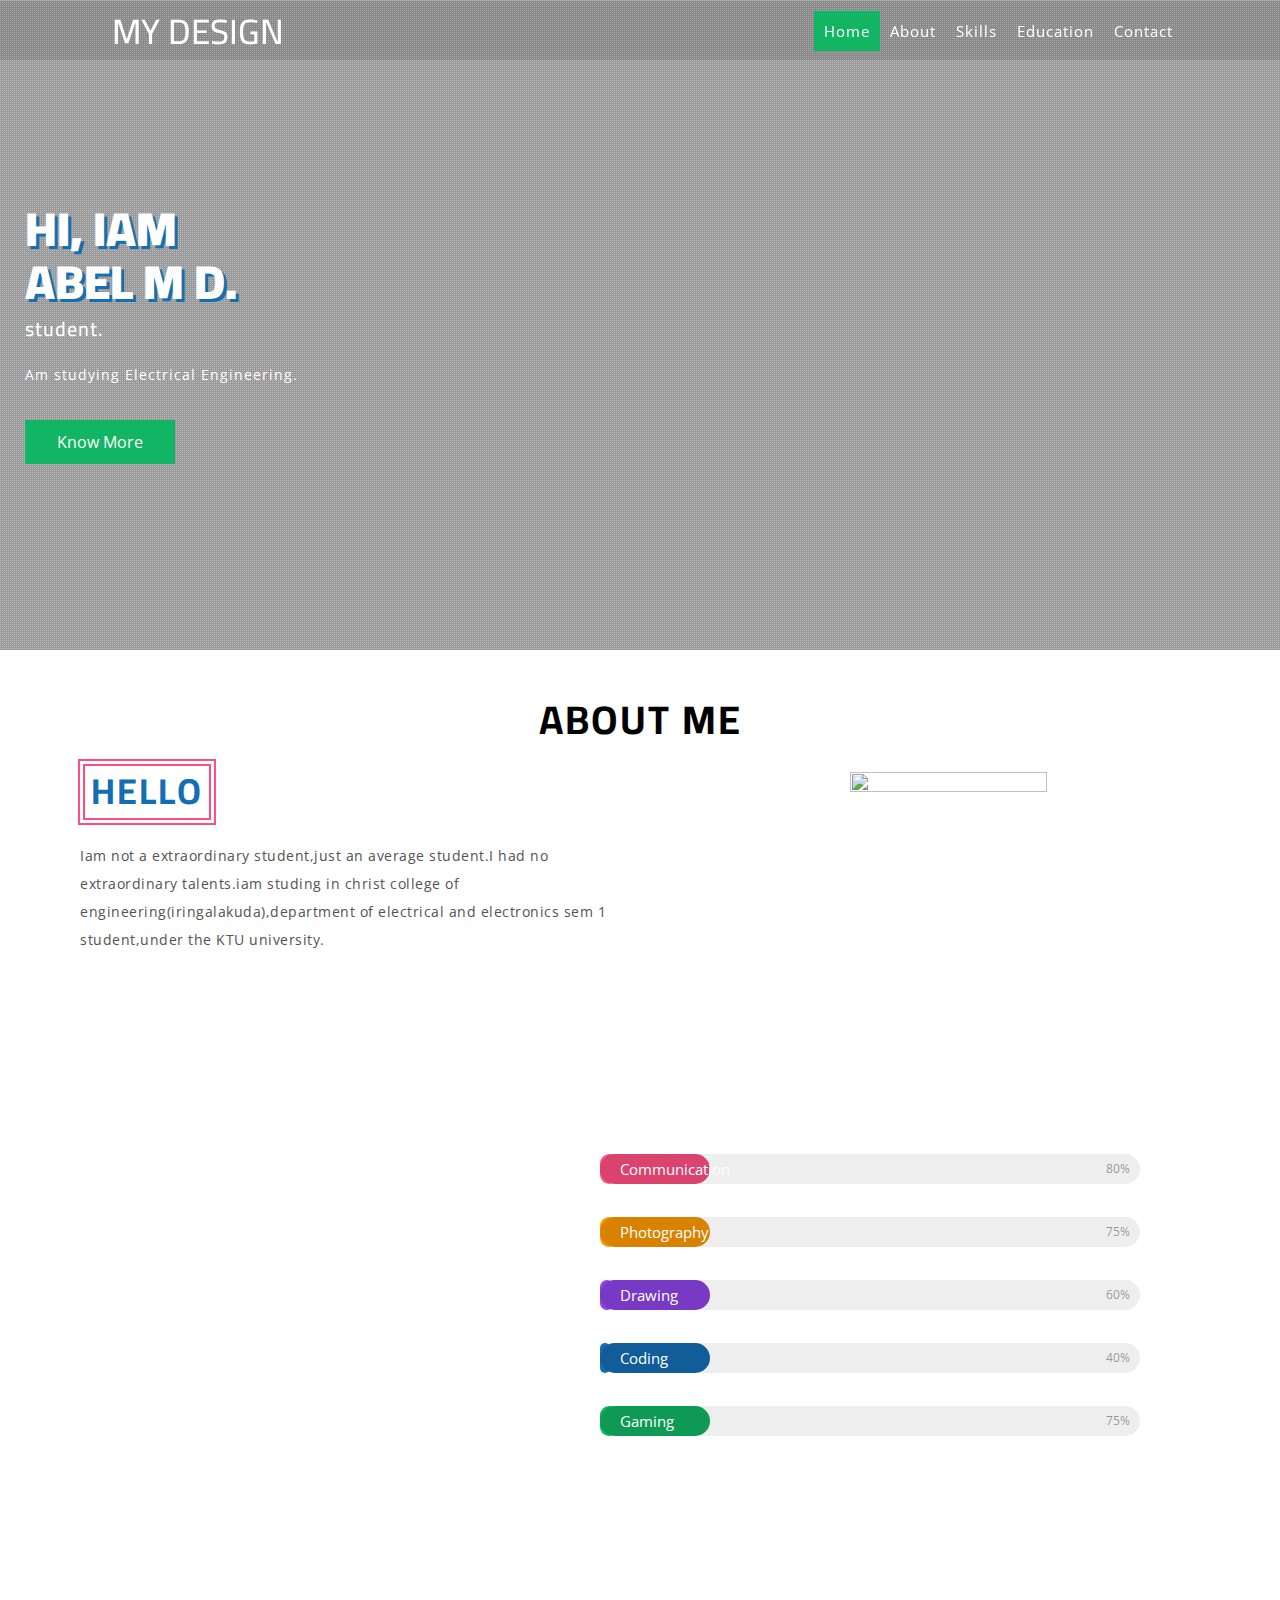
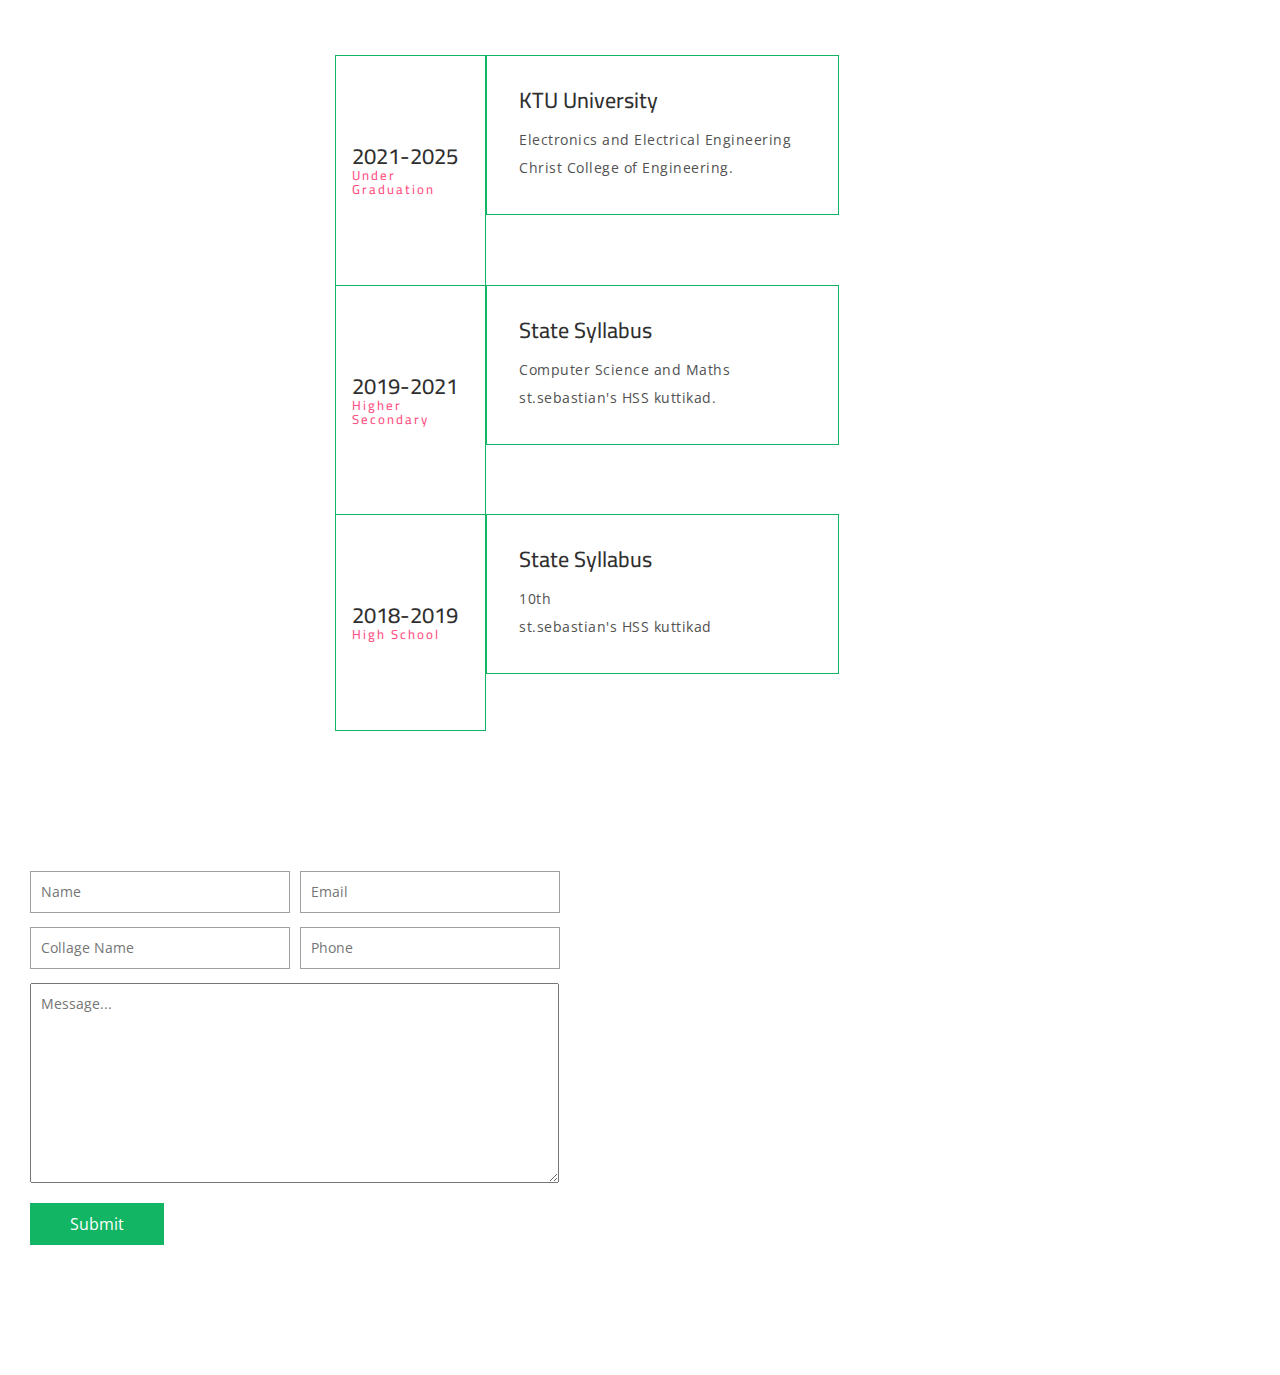
==== index.html @ 516ad2e4 "Add files via upload" ====
<!DOCTYPE html>
<html lang="en">
<head>
<title>my personal website</title>
<!-- custom-theme -->
<meta name="viewport" content="width=device-width, initial-scale=1">
<meta http-equiv="Content-Type" content="text/html; charset=utf-8" />
<meta name="keywords" content="My Design Responsive web template, Bootstrap Web Templates, Flat Web Templates, Android Compatible web template, 
Smartphone Compatible web template, free webdesigns for Nokia, Samsung, LG, SonyEricsson, Motorola web design" />
<script type="application/x-javascript"> addEventListener("load", function() { setTimeout(hideURLbar, 0); }, false);
		function hideURLbar(){ window.scrollTo(0,1); } </script>

<!-- Portfolio-CSS -->	<link rel="stylesheet" href="css/swipebox.css" type="text/css" media="all">
		
<link href="css/aos.css" rel="stylesheet" type="text/css" media="all" /><!-- //animation effects-css-->

<link rel="stylesheet" href="css/index.css"><!-- skills bars CSS-->

<!-- custom-theme -->
<link href="css/bootstrap.css" rel="stylesheet" type="text/css" media="all" />
<link href="css/style.css" rel="stylesheet" type="text/css" media="all" />
<!-- //custom-theme -->
	  
<!-- font-awesome-icons -->
<link href="css/font-awesome.css" rel="stylesheet"> 
<!-- //font-awesome-icons -->

<!-- googlefonts -->
<link href="//fonts.googleapis.com/css?family=Open+Sans:300,300i,400,400i,600,600i,700,700i,800,800i&amp;subset=cyrillic,cyrillic-ext,greek,greek-ext,latin-ext,vietnamese" rel="stylesheet">
<link href="//fonts.googleapis.com/css?family=Cairo:200,300,400,600,700,900&amp;subset=arabic,latin-ext" rel="stylesheet">
<!-- //googlefonts -->

</head>
<body id="page-top" data-spy="scroll" data-target=".navbar-fixed-top">
<!-- banner -->
<div class="banner" id="home">
	<div class="agileinfo-dot">
		<div class="container">
		<!-- header -->
		<div class="header-w3layouts"> 
			<!-- Navigation -->
			<nav class="navbar navbar-default navbar-fixed-top"> 
					<div class="navbar-header page-scroll">
						<button type="button" class="navbar-toggle" data-toggle="collapse" data-target=".navbar-ex1-collapse">
							<span class="sr-only">My_Design</span>
							<span class="icon-bar"></span>
							<span class="icon-bar"></span>
							<span class="icon-bar"></span>
						</button>
						<h1><a class="navbar-brand" href="index.html">My Design</a></h1>
					</div> 
					<!-- Collect the nav links, forms, and other content for toggling -->
					<div class="collapse navbar-collapse navbar-ex1-collapse">
						<ul class="nav navbar-nav navbar-right cl-effect-15">
							<!-- Hidden li included to remove active class from about link when scrolled up past about section -->
							<li class="hidden"><a class="page-scroll" href="#page-top"></a>	</li>
							<li><a class="page-scroll scroll" href="#home">Home</a></li>
							<li><a class="page-scroll scroll" href="#about">About</a></li>
							<li><a class="page-scroll scroll" href="#skills">Skills</a></li>
							<li><a class="page-scroll scroll" href="#education">Education</a></li>
							<li><a class="page-scroll scroll" href="#contact">Contact</a></li>
						</ul>
					</div>
					<!-- /.navbar-collapse -->
				<!-- /.container -->
			</nav>  
		</div>	
		<!-- //header -->

			<div class="w3_banner_info">
				<div class="w3_banner_info_grid">
					<h2 data-aos="fade-right">Hi, iam </h2>
					<h2 data-aos="fade-right">ABEL M D.</h2>
					<h5>student.</h5>
					<p>Am studying Electrical Engineering.</p>
					<ul data-aos="slide-up">
						<li><a href="#" class="w3ls_more" data-toggle="modal" data-target="#myModal">Know More</a></li>
					</ul>
				</div>
			</div>
		</div>
	</div>
</div>
<!-- banner -->

<!-- bootstrap-modal-pop-up -->
	<!-- modal -->
	<div class="modal about-modal fade" id="myModal" tabindex="-1" role="dialog">
		<div class="modal-dialog" role="document">
			<div class="modal-content">
				<div class="modal-header"> 
					<button type="button" class="close" data-dismiss="modal" aria-label="Close"><span aria-hidden="true">&times;</span></button>						
						<h4 class="modal-title">About Me</h4>
				</div> 
				<div class="modal-body">
					<div class="modalpad"> 
						<div class="modalpop ">
							<img src="images/about.jpg" class="img-responsive" alt=""/>
						</div>
						<div class="about-modal wthree">
							<h3>Hi, I'm <span>Abel M D</span></h3>
							<h4>Engineering Student</h4>
							<ul class="address">
								<li>
									<ul class="agileits-address-text ">
										<li><b>D.O.B</b></li>
										<li>23-03-2003</li>
									</ul>
								</li>
								<li>
									<ul class="agileits-address-text">
										<li><b>PHONE </b></li>
										<li>9746689203</li>
									</ul>
								</li>
								<li>
									<ul class="agileits-address-text">
										<li><b>ADDRESS </b></li>
										<li>Meppully (H), Pariyaram (p.o),Chalakudy, pin-680721</li>
									</ul>
								</li>
								<li>
									<ul class="agileits-address-text">
										<li><b>E-MAIL </b></li>
										<li><a href="mailto:example@mail.com"> abelmd6273@gmail.com</a></li>
									</ul>
								</li>
								<li>
									<ul class="agileits-address-text">
										<li><b>COLLEGE</b></li>
										<li>Christ College of Engineering</li>
									</ul>
								</li>
							</ul> 
						</div> 
						<div class="clearfix"> </div>
				</div>
			</div>
		</div>
	</div>
	</div>
	<!-- //modal -->	
<!-- //bootstrap-modal-pop-up --> 

<!-- about -->
<div class="about" id="about">
	<h3 data-aos="zoom-in">About me</h3>
	<div class="col-md-6 about-left">
		<h3 data-aos="slide-up">Hello</h3>
		<p>Iam not a extraordinary student,just an average student.I had no extraordinary talents.iam studing in christ college of engineering(iringalakuda),department of electrical and electronics sem 1 student,under the KTU university.</p>
	</div>
	<div data-aos="flip-right" class="col-md-6 about-right">
		<img src="images/about.jpg" alt="" />
	</div>
	<div class="clearfix"></div>
</div>
<!-- //about -->

<!-- skills -->
<div class="skills" id="skills">
	<div class="container">
				<h3 data-aos="zoom-in">Skills And Hobbies</h3>
		<div class="skill-grids">
			<div class="col-md-6 skill-grids-left">
				<div data-aos="flip-left" class="col-md-6 w3labout-img"> 
				<div class="boxw3-agile"> 
					<img src="images/s1.jpg" alt="" class="img-responsive" />
					<div class="agile-caption">
						<h4>COMMUNICATION</h4>
					</div> 
				</div>
				</div>
				<div data-aos="flip-right" class="col-md-6 w3labout-img"> 
				<div class="boxw3-agile"> 
					<img src="images/s2.jpg" alt="" class="img-responsive" />
					<div class="agile-caption">
						<h4>CODING</h4>
					</div> 
				</div>
				</div>
				<div class="clearfix"></div>
				<div  data-aos="flip-left" class="col-md-6 w3labout-img"> 
				<div class="boxw3-agile"> 
					<img src="images/s3.jpg" alt="" class="img-responsive" />
					<div class="agile-caption">
						<h4>PHOTOGRAPHY</h4>
					</div> 
				</div>
				</div>
				<div data-aos="flip-right" class="col-md-6 w3labout-img"> 
				<div class="boxw3-agile"> 
					<img src="images/s4.jpg" alt="" class="img-responsive" />
					<div class="agile-caption">
						<h4>GAMING</h4>
					</div> 
				</div>
				</div>
				<div class="clearfix"></div>
			</div>
			<div class="col-md-6 skill-grids-right">
					
			<!-- Skills -->
			<div class="skillbar clearfix " data-percent="80%">
				<div class="skillbar-title" style="background: #ff4f81;"><span>Communication</span></div>
				<div class="skillbar-bar" style="background: #ff4f81;"></div>
				<div class="skill-bar-percent">80%</div>
			</div> <!-- End Skill Bar -->

			<div class="skillbar clearfix " data-percent="75%">
				<div class="skillbar-title" style="background: #ff9900;"><span>Photography</span></div>
				<div class="skillbar-bar" style="background: #ff9900;"></div>
				<div class="skill-bar-percent">75%</div>
			</div> <!-- End Skill Bar -->

			<div class="skillbar clearfix " data-percent="60%">
				<div class="skillbar-title" style="background: #8e43e7;"><span>Drawing</span></div>
				<div class="skillbar-bar" style="background: #8e43e7;"></div>
				<div class="skill-bar-percent">60%</div>
			</div> <!-- End Skill Bar -->

			<div class="skillbar clearfix " data-percent="40%">
				<div class="skillbar-title" style="background: #146eb4;"><span>Coding</span></div>
				<div class="skillbar-bar" style="background: #146eb4;"></div>
				<div class="skill-bar-percent">40%</div>
			</div> <!-- End Skill Bar -->

			<div class="skillbar clearfix " data-percent="75%">
				<div class="skillbar-title" style="background: #11b563;"><span>Gaming</span></div>
				<div class="skillbar-bar" style="background: #11b563;"></div>
				<div class="skill-bar-percent">75%</div>
			</div> <!-- End Skill Bar -->
			<!-- //Skills -->
			</div>
			<div class="clearfix"></div>
		</div>
	</div>
	<div class="clearfix"></div>
</div>
<!-- //skills -->

<!-- /education -->
<div class="edu">
 <div class="education" id="education">
	    <div class="col-md-5 education-w3l">
		     <h3 data-aos="zoom-in" class="w3l_head three">My Education</h3>
			  <div class="education-agile-grids">
				  <div class="education-agile-w3l">
				     <div class="education-agile-w3l-year">
					       <h4>2021-2025</h4>
						   <h6>Under Graduation</h6>
				     </div>
					 <div class="education-agile-w3l-info">
					       <h4>KTU University</h4>
						   <p>Electronics and Electrical Engineering<br>Christ College of Engineering.</p>
						  
				     </div>
				      <div class="clearfix"></div>
				  </div>
				  <div class="education-agile-w3l two">
				     <div class="education-agile-w3l-year">
					       <h4>2019-2021</h4>
						   <h6>Higher Secondary</h6>
				     </div>
					 <div class="education-agile-w3l-info">
					       <h4>State Syllabus</h4>
						   <p>Computer Science and Maths<br>st.sebastian's HSS kuttikad.</p>
						  
				     </div>
				      <div class="clearfix"></div>
				  </div>
				  <div class="education-agile-w3l">
				     <div class="education-agile-w3l-year last">
					       <h4>2018-2019</h4>
						   <h6>High School</h6>
				     </div>
					 <div class="education-agile-w3l-info last">
					       <h4>State Syllabus</h4>
						   <p>10th <br> st.sebastian's HSS kuttikad</p>
						  
				     </div>
				      <div class="clearfix"></div>
				  </div>
				 
			  </div>
		</div>
		<div class="clearfix"></div>
	</div>
</div>
 <!-- //education -->
 
<!-- contact -->
<div class="contact" id="contact">
	<div class="container">
		<div class="col-md-6 contact-left">
			<h3 data-aos="zoom-in" >contact me</h3>
			<form action="#" method="post">
					<div class="col-md-6 agileits_agile_about_mail_left">
						<input type="text" name="Name" placeholder="Name" required="">
						<input type="text" name="Subject" placeholder="Collage Name" required="">
					</div>
					<div class="col-md-6 agileits_agile_about_mail_left">
						<input type="email" name="Email" placeholder="Email" required="">
						<input type="text" name="Phone" placeholder="Phone" required="">
					</div>
				<div class="clearfix"> </div>
				<textarea name="Message" placeholder="Message..." required=""></textarea>
				<input type="submit" value="Submit">
			</form>
		</div>
		<div class="col-md-6 contact-right">
			<div data-aos="flip-down" class="col-md-6 contactright1">
			<span class="glyphicon glyphicon-map-marker" aria-hidden="true"></span>
			<h4>Thrissur</h4>
			<p>Pariyaram (p.o),Poovathingal, Chalakudy.</p>
			</div>
			<div data-aos="flip-down" class="col-md-6 contactright1">
			<span class="glyphicon glyphicon-phone" aria-hidden="true"></span>
			<h4>Phone</h4>
			<p>9746689203</p>
			<p>9446623203</p>
			</div>
			<div class="clearfix"></div>
			<div data-aos="flip-up"class="col-md-6 contactright1">
			<span class="glyphicon glyphicon-envelope" aria-hidden="true"></span>
			<h4>Support</h4>
			<p><a href="mailto:info@example.com">info@support.com</a></p>
			</div>
			<div data-aos="flip-up" class="col-md-6 contactright1">
			<span class="glyphicon glyphicon-envelope" aria-hidden="true"></span>
			<h4>Mail</h4>
			<p><a href="mailto:info@example.com">abelmd6273@gmail.com</a></p>
			<p><a href="mailto:info@example.com">info@example1.com</a></p>
			</div>
			<div class="clearfix"></div>
			<ul class="top-links">
				<li data-aos="flip-right"><a href="#"><i class="fa fa-facebook"></i></a></li>
				<li data-aos="flip-right"><a href="#"><i class="fa fa-twitter"></i></a></li>
				<li data-aos="flip-right"><a href="#"><i class="fa fa-google-plus"></i></a></li>
				<li data-aos="flip-right"><a href="#"><i class="fa fa-linkedin"></i></a></li>
			</ul>
		</div>
	</div>
	<div class="clearfix"></div>
</div>
<!-- //contact -->


<!-- js -->
<script type="text/javascript" src="js/jquery-2.1.4.min.js"></script>
<!-- for bootstrap working -->
	<script src="js/bootstrap.js"></script>
<!-- //for bootstrap working -->
<!-- //js -->

<!-- Gallery-Tab-JavaScript -->
			<script src="js/cbpFWTabs.js"></script>
			<script>
				(function() {
					[].slice.call( document.querySelectorAll( '.tabs' ) ).forEach( function( el ) {
						new CBPFWTabs( el );
					});
				})();
			</script>
<!-- //Gallery-Tab-JavaScript -->
	<!-- Swipe-Box-JavaScript -->
			<script src="js/jquery.swipebox.min.js"></script> 
				<script type="text/javascript">
					jQuery(function($) {
						$(".swipebox").swipebox();
					});
			</script>
		<!-- //Swipe-Box-JavaScript -->

<!-- Scrolling Nav JavaScript --> 
    <script src="js/scrolling-nav.js"></script>  
<!-- //fixed-scroll-nav-js --> 

<script src="js/index.js"></script><!-- skills bars JS FILE-->
	
<!-- animation effects-js files-->
	<script src="js/aos.js"></script><!-- //animation effects-js-->
	<script src="js/aos1.js"></script><!-- //animation effects-js-->
<!-- animation effects-js files-->

<!-- //here starts scrolling icon -->
<script src="js/SmoothScroll.min.js"></script>
	<script type="text/javascript" src="js/move-top.js"></script>
	<script type="text/javascript" src="js/easing.js"></script>
	<!-- here stars scrolling script -->
	<script type="text/javascript">
		/*$(document).ready(function() {
			/*
				var defaults = {
				containerID: 'toTop', // fading element id
				containerHoverID: 'toTopHover', // fading element hover id
				scrollSpeed: 1200,
				easingType: 'linear' 
				};
			*/
								
			$().UItoTop({ easingType: 'easeOutQuart' });
								
			});*/
	</script>
	<!-- //here ends scrolling script -->
<!-- //here ends scrolling icon -->

<!-- scrolling script -->
<script type="text/javascript">
	jQuery(document).ready(function($) {
		$(".scroll").click(function(event){		
			event.preventDefault();
			$('html,body').animate({scrollTop:$(this.hash).offset().top},1000);
		});
	});
</script> 
</div>
</body>
</html>
---- css/swipebox.css ----
.swipebox-overflow-hidden {
  overflow: hidden!important;
}

#swipebox-overlay img {
  border: none!important;
}

#swipebox-overlay {
  width: 100%!important;
  height: 100%;
  position: fixed;
  top: 0;
  left: 0;
  opacity: 0;
  z-index: 9999;
  overflow: hidden;
  display: none;
  -webkit-user-select: none;
  -moz-user-select: none;
  user-select: none;
}

#swipebox-slider {
  height: 100%;
  left: 0;
  top: 0;
  width: 100%;
  white-space: nowrap;
  position: absolute;
}

#swipebox-slider .slide {
  background: url(../images/loader.gif) no-repeat center center;
  height: 100%;
  line-height: 1px;
  text-align: center;
  width: 100%;
  display: inline-block;
}

#swipebox-slider .slide:before {
  content: "";
  display: inline-block;
  height: 50%;
  width: 1px;
  margin-right: -1px;
}

#swipebox-slider .slide img {
  display: inline-block;
  max-height: 100%;
  max-width: 100%;
  width: auto;
  height: auto;
  vertical-align: middle;
}

#swipebox-action, #swipebox-caption {
  position: absolute;
  left: 0;
  z-index: 999;
  height: 50px;
  width: 100%;
}

#swipebox-action {
  bottom: -50px;
}
#swipebox-action.visible-bars {
  bottom: 0;
}

#swipebox-action.force-visible-bars {
  bottom: 0!important;
}

#swipebox-caption {
  top: -50px;
  text-align: center;
}
#swipebox-caption.visible-bars {
  top: 0;
}

#swipebox-caption.force-visible-bars {
  top: 0!important;
}

#swipebox-action #swipebox-prev, #swipebox-action #swipebox-next,
#swipebox-action #swipebox-close {
  display: block;
  background-image: url(../images/icons.png);
  background-repeat: no-repeat;
  border: none!important;
  text-decoration: none!important;
  cursor: pointer;
  position: absolute;
  width: 50px;
  height: 50px;
  top: 0;
}

#swipebox-action #swipebox-close {
  background-position: 15px 12px;
  left: 40px;
}
#swipebox-action #swipebox-prev {
  background-position: -32px 13px;
  right: 100px;
  display: block;
}
#swipebox-action #swipebox-next {
  background-position: -78px 13px;
  right: 40px;
  display: block;
}

#swipebox-action #swipebox-prev.disabled,
#swipebox-action #swipebox-next.disabled {
  filter: progid:DXImageTransform.Microsoft.Alpha(Opacity=30);
  opacity: 0.3;
}

#swipebox-slider.rightSpring {
  -moz-animation: rightSpring 0.3s;
  -webkit-animation: rightSpring 0.3s;
}

#swipebox-slider.leftSpring {
  -moz-animation: leftSpring 0.3s;
  -webkit-animation: leftSpring 0.3s;
}

@-moz-keyframes rightSpring {
  0% {
    margin-left: 0px;
  }

  50% {
    margin-left: -30px;
  }

  100% {
    margin-left: 0px;
  }
}

@-moz-keyframes leftSpring {
  0% {
    margin-left: 0px;
  }

  50% {
    margin-left: 30px;
  }

  100% {
    margin-left: 0px;
  }
}

@-webkit-keyframes rightSpring {
  0% {
    margin-left: 0px;
  }

  50% {
    margin-left: -30px;
  }

  100% {
    margin-left: 0px;
  }
}

@-webkit-keyframes leftSpring {
  0% {
    margin-left: 0px;
  }

  50% {
    margin-left: 30px;
  }

  100% {
    margin-left: 0px;
  }
}

/* Skin 
--------------------------*/
#swipebox-overlay {
  background: #0d0d0d;
}

#swipebox-action, #swipebox-caption {
  text-shadow: 1px 1px 1px black;
  background-color: #0d0d0d;
  background-image: -webkit-gradient(linear, 50% 0%, 50% 100%, color-stop(0%, #0d0d0d), color-stop(100%, #000000));
  background-image: -webkit-linear-gradient(#0d0d0d, #000000);
  background-image: -moz-linear-gradient(#0d0d0d, #000000);
  background-image: -o-linear-gradient(#0d0d0d, #000000);
  background-image: linear-gradient(#0d0d0d, #000000);
  -webkit-box-shadow: 0 1px 1px 1px #212121, inset 0 1px 1px 1px black;
  -moz-box-shadow: 0 1px 1px 1px #212121, inset 0 1px 1px 1px black;
  box-shadow: 0 1px 1px 1px #212121, inset 0 1px 1px 1px black;
  filter: progid:DXImageTransform.Microsoft.Alpha(Opacity=95);
  opacity: 0.95;
}

#swipebox-action {
  -webkit-box-shadow: 0 -1px -1px 1px #212121, inset 0 -1px -1px 1px black;
  -moz-box-shadow: 0 -1px -1px 1px #212121, inset 0 -1px -1px 1px black;
  box-shadow: 0 -1px -1px 1px #212121, inset 0 -1px -1px 1px black;
}

#swipebox-caption {
  color: white!important;
  font-size: 15px;
  line-height: 43px;
  font-family: Helvetica, Arial, sans-serif;
}
---- css/index.css ----
body {
	font-family: 'Cairo', sans-serif;
}

p{
  color:#525252;
  font-size:12px;
}

.skillbar {
	position:relative;
	display:block;
	margin-bottom:33px;
	width:100%;
	background:#eee;
	height:30px;
	border-radius:35px;
	-moz-border-radius:35px;
	-webkit-border-radius:35px;
	-webkit-transition:0.4s linear;
	-moz-transition:0.4s linear;
	-ms-transition:0.4s linear;
	-o-transition:0.4s linear;
	transition:0.4s linear;
	-webkit-transition-property:width, background-color;
	-moz-transition-property:width, background-color;
	-ms-transition-property:width, background-color;
	-o-transition-property:width, background-color;
	transition-property:width, background-color;
}

.skillbar-title {
	position:absolute;
	top:0;
	left:0;
	width:110px;
	font-size:15px;
	color:#ffffff;
	background:#6adcfa;
	-webkit-border-radius:35px;
	-moz-border-radius:35px;
	-moz-border-radius:35px;
	border-radius:35px;
}

.skillbar-title span {
	display:block;
	background:rgba(0, 0, 0, 0.15);
	padding:0 20px;
	height:30px;
	line-height:30px;
	-webkit-border-radius:35px;
	-moz-border-radius:35px;
	-moz-border-radius:35px;
	border-radius:35px;
}

.skillbar-bar {
	height:30px;
	width:0px;
	background:#6adcfa;
	border-radius:35px;
	-moz-border-radius:35px;
	-webkit-border-radius:35px;
}

.skill-bar-percent {
	position:absolute;
	right:10px;
	top:0;
	font-size:12px;
	height:30px;
	line-height:30px;
	color:#ffffff;
	color:rgba(0, 0, 0, 0.4);
}
---- css/style.css ----
/*--
Author: W3layouts
Author URL: http://w3layouts.com
License: Creative Commons Attribution 3.0 Unported
License URL: http://creativecommons.org/licenses/by/3.0/
--*/
html, body{
    font-size: 100%;
	font-family: 'Open Sans', sans-serif;
	background:#ffffff;
	margin: 0;
}
p,ul li,ol li{
	margin:0;
	font-size:15px;
}
h1,h2,h3,h4,h5,h6{
	margin:0;
	font-family: 'Cairo', sans-serif;
}
ul,label{
	margin:0;
	padding:0;
}
body a:hover{
	text-decoration:none;
}

img{
	width:75%;
	height:50%;
	padding-left:32%;
}

/*-- header --*/ 
h1 a.navbar-brand {
    font-size: 35px;
    color: #fff !important;
    padding: 0;
    height: inherit;
    margin: 10px 0;
    text-transform: uppercase;
}
.navbar > .container .navbar-brand, .navbar > .container-fluid .navbar-brand {
    margin-left: 0px;
}
nav.navbar.navbar-default.navbar-fixed-top {
    background:rgba(0, 0, 0, 0.35);
    background: rgba(0, 0, 0, 0.1);
    border: none;
    padding: .6em 14em;
	-webkit-transition:.5s all;
	-moz-transition:.5s all; 
	transition:.5s all;
}
.navbar-default .navbar-nav > li > a {
    color: #fff;
    font-size: 1em;
    font-weight: 400;
    letter-spacing: 1px;
}
.navbar-default .navbar-nav .open .dropdown-menu > li > a {
    color: #01bcfa !important;
    text-align: center !important;
}
.navbar-default .navbar-nav > .open > a, .navbar-default .navbar-nav > .open > a:hover, .navbar-default .navbar-nav > .open > a:focus {
    color: #fff;
    background-color: transparent;
}
.dropdown-menu > li > a {
    display: block;
    padding: 3px 20px;
    clear: both;
    color: #000;
    font-weight: normal;
    line-height: 1.42857143;
    white-space: nowrap;
    font-size: 1.1em;
    letter-spacing: 1px;
}
.dropdown-menu > .active > a, .dropdown-menu > .active > a:hover, .dropdown-menu > .active > a:focus {
    color: #01bcfa;
    text-decoration: none;
    background-color: #fff;
    outline: 0;
}
.dropdown-menu > li > a:hover, .dropdown-menu > li > a:focus {
    color: #000;
    text-decoration: none;
    background-color: transparent;
}
.navbar-default .navbar-nav > .active > a, .navbar-default .navbar-nav > .active > a:hover, .navbar-default .navbar-nav > .active > a:focus {
    color: #fff;
    background-color: #11b563;
}
.navbar-default .navbar-nav > li > a:hover, .navbar-default .navbar-nav > li > a:focus {
    color: #FFF;
    background-color: transparent;
}
.navbar-default .navbar-nav > li>a:hover {
    color: #fff;
    background: #11b563;
}
nav.navbar.navbar-default.navbar-fixed-top.top-nav-collapse {
    padding: 1em 10em;
    background: rgba(25, 25, 25, 0.8);
} 
.navbar-nav > li > a {
    padding: 10px;
}
/*-- //header --*/ 


/*-- banner --*/
.banner{
	background: url(../images/lap.jpg) no-repeat 0px 0px;
    background-size: cover;
    -webkit-background-size: cover;
    -moz-background-size: cover;
    -o-background-size: cover;
    -ms-background-size: cover;
    min-height: 770px;
    position: relative;
}
.agileinfo-dot {
    background: url(../images/dott.png)repeat 0px 0px;
    background-size: 2px;
    -webkit-background-size: 2px;
    -moz-background-size: 2px;
    -o-background-size: 2px;
    -ms-background-size: 2px;
    min-height: 770px;
    padding: 1em 0;
}
.w3_agileits_banner_main_grid{
	padding:2em 0 0;
	position:relative;
}
.w3_agile_logo{
	float:left;
}
.w3_agile_logo h1 a{
	font-size:1em;
	color:#fff;
	text-decoration:none;
	display:block;
}
.w3_agile_logo h1 a span{
	padding: .2em .5em;
    background: #a4dd25;
    display: inline-block;
    color: #212121;
}
.w3_agile_logo h1 a i{
	display: block;
    font-size: .25em;
    text-align: right;
    line-height: 0;
    letter-spacing: 2.5px;
	text-transform:capitalize;
}
.agileits_social_list li{
	display: inline-block;
    margin-right: 3em;
}
.agileits_social_list li a{
    color: #fff;
    text-align: center;
    display: inline-block;
    font-size: 1.2em;
}
a.w3_agile_facebook:hover{
	color:#3b5998;
}
a.agile_twitter:hover{
	color:#1da1f2;
}
a.w3_agile_dribble:hover{
	color:#ea4c89;
}
a.w3_agile_vimeo:hover{
	color:#1ab7ea;
}
.agile_social_icons_banner {
    float: right;
    margin:1.6em 2em 0 0;
}
/*-- menu-navigation --*/
.shy-menu{
  -moz-transition: all .4s cubic-bezier(.1,.7,.3,1);
  -webkit-transition: all .4s cubic-bezier(.1,.7,.3,1);
  -o-transition: all .4s cubic-bezier(.1,.7,.3,1);
  -ms-transition: all .4s cubic-bezier(.1,.7,.3,1);
  transition: all .4s cubic-bezier(.1,.7,.3,1);
}

.shy-menu-panel ul {
	text-align: center;
}
.shy-menu-panel ul li{
    display: inline-block;
}
.shy-menu-panel ul li a{
	color: #fff;
    text-decoration: none;
    display: block;
    text-transform: uppercase;
}

.shy-menu { 
	display: block;
	background-color: rgba(33,40,44,.1);
	color: #fff;
    position: absolute;
    right: 0;
}
.shy-menu-hamburger,.shy-menu { 
	height: 35px;
	width: 35px;
}
.shy-menu.is-open{ 
  background-color:#262626;
}

.shy-menu.is-open {
    width: 100%;
}
.w3_agileits_banner_main_grid,.shy-menu.is-open {
	height: 75px;
}

.shy-menu-panel { 
	margin-left: 0px;
	display: none;
}
.is-open .shy-menu-panel { 
	margin-left: 0;
	display: block;
	width: 95%;
}
/*** Hamburger ***/
.shy-menu-hamburger {
	position: relative;
    display: block;
    overflow: hidden;
    cursor: pointer;
    float: right;
    margin-top: 1.2em;
}

.shy-menu-hamburger > .layer {
  background-color: #fff;
  border-radius: 1px;
  display: block;
  height: 2px;
  overflow: hidden;
  position: absolute;
    left: 5px;
  width: 25px;
}

.shy-menu-hamburger .layer.top { top: 8px; }
.is-open .shy-menu-hamburger .layer.top { 
	margin-top: .58em;
	transform: rotate(45deg);
	-webkit-transform: rotate(45deg);
	-moz-transform: rotate(45deg);
	-o-transform: rotate(45deg);
	-ms-transform: rotate(45deg);
}
.shy-menu-hamburger .layer.mid { top: 17px; }
.is-open .shy-menu-hamburger .layer.mid {
	opacity: 0;
	left: 0;
}
.shy-menu-hamburger .layer.btm { top: 26px; }
.is-open .shy-menu-hamburger .layer.btm { 
	margin-top: -.58em;
	transform: rotate(-45deg);
	-webkit-transform: rotate(-45deg);
	-moz-transform: rotate(-45deg);
	-o-transform: rotate(-45deg);
	-ms-transform: rotate(-45deg);
}
/*-- nav-effect --*/
.link-effect-8 a {
	margin: 0.8em 2.5em 0;
    padding: 1em;
	position: relative;
  -moz-transition: ease-out 0.3s 0.1s;
  -o-transition: ease-out 0.3s 0.1s;
  -webkit-transition: ease-out 0.3s;
  -webkit-transition-delay: 0.1s;
  transition: ease-out 0.3s 0.1s;
}
.link-effect-8 a::before {
  height: 2px;
  width: 100%;
  background: #797878;
  content: "";
  position: absolute;
  left: 0;
  top: 0;
  visibility: hidden;
  -moz-transition: 0.3s;
  -o-transition: 0.3s;
  -webkit-transition: 0.3s;
  transition: 0.3s;
}
.link-effect-8 a::after {
  height: 2px;
  width: 100%;
  background: #797878;
  content: "";
  position: absolute;
  left: 0;
  top: 100%;
  visibility: hidden;
  -moz-transition: 0.3s;
  -o-transition: 0.3s;
  -webkit-transition: 0.3s;
  transition: 0.3s;
}
.link-effect-8 a:hover::before,.w3layouts_menu__list li.active a::before {
  visibility: visible;
  top: 100%;
  background: white;
}
.link-effect-8 a:hover::after,.w3layouts_menu__list li.active a::after {
  visibility: visible;
  top: 0;
  background: white;
}
/*-- //nav-effect --*/
.shy-menu-panel ul li.active a,.link-effect-8 a:hover{
	color:#a4dd25;
}
.w3_banner_info {
    margin: 13em 0 0em;
    width: 450px;
    padding: 10px;
}
.w3_banner_info_grid h2 {
    font-size: 3em;
    color: #ffffff;
    line-height: 1.1em;
    text-transform: uppercase;
    font-weight: 900;
    text-shadow: 3px 3px #146eb4;
}
.w3_banner_info_grid  h5 {
    font-size: 20px;
    margin: 10px 0;
    letter-spacing: 1px;
    color: #fff;
}
.w3_banner_info_grid ul li{
	display:inline-block;
	font-size:1em;
}
.w3_banner_info_grid ul li a{
	padding:9px 30px;
	text-decoration:none;
	color:#212121;
}
.w3l_contact, .w3ls_more:hover {
    border: 2px solid #fff;
    color: #ffffff !important;
    background: none;
}
.w3ls_more, .w3l_contact:hover {
    border: 2px solid #11b563;
    background: #11b563;
    color: #ffffff !important;
}
.w3ls_more:focus{
	outline:none;
}
span.char3 {
    text-transform: initial;
}
.w3_banner_info_grid p {
    margin: 1.5em 0 3em;
    color: #fff;
    line-height: 28px;
    letter-spacing: 1px;
    font-size: 14px;
}
/*-- button-effect --*/

/*thim-click-to-bottom*/

/*-- //button-effect --*/
/*-- //banner --*/

/*-- bootstrap-modal-pop-up --*/
/* modal */
h4.modal-title {
    text-align: center;
    font-size: 30px;
    color: #000;
    font-weight: 600;
}
ul.address {
    margin-top: 1.5em;
    border-top: 1px dotted #018fa0;
    padding-top: 0.5em;
}
ul.address li {
    display: block;
}
ul.address li ul.agileits-address-text li:nth-child(1) {
    width: 20%;
}
ul.address li ul.agileits-address-text li {
    display: inline-block;
    font-size: 1em;
    color: #000;
    margin-top: 1em;
}
.wthree h4 {
    font-size: 18px;
    margin: 10px 0;
    color: #000;
}
.wthree span{
	font-weight:bold;
    font-size: 32px;
    color: #11b563;
}
.modal .about {
    border-top: 1px solid;
}
.social-icons i.fa {
    font-size: 17px;
    padding: 9px;
    background: #5a5a5a;
    color: #fff;
    border-radius: 50%;
    width: 36px;
    height: 36px;
    margin: 15px 5px;
    text-align: center;
    line-height: 20px;
}
.modal a{
    color: #000;
    letter-spacing: 2px;
}
.modal a:hover {
    color: #018fa0;
}
.modal i.fa.fa-facebook {
    background: #3b5998;
}
.modal i.fa.fa-linkedin {
    background: #00a0dc;
}
.modal i.fa.fa-google-plus {
    background: #dd4b39;
}
.modal i.fa.fa-twitter {
    background: #1da1f2;
}
b, strong {
    font-weight: bold;
    color: #11b563;
}
.about-modal.wthree {
    padding: 2em 4em;
}
/* //modal */
/*-- //bootstrap-modal-pop-up --*/

/*-- about --*/
.about h3, .skills h3, .map h3 {
    font-size: 40px;
    text-align: center;
    margin-bottom: 30px;
    color: #000;
    text-transform: uppercase;
    font-weight: bold;
	letter-spacing:2px;
}
.about-left p {
    line-height: 28px;
    letter-spacing: .5px;
    font-size: 14px;
    margin: 1em 0;
}
.about-left {
    padding: 0 0 0 5em;
}
.about-left h3 {
    text-align: left;
    font-size: 50px;
    text-transform: uppercase;
    margin-bottom: 50px;
    outline-offset: 12px;
    outline: 7px double #ff4f81;
    outline-offset: 6px;
    width: 22%;
	color: #146eb4;
    margin-left: 0.3em;
    font-weight: 700;
    text-align: center;
}
.about-left img {
    width: 25%;
}
/*-- hover-effect --*/  
.boxw3-agile {
    overflow: hidden;
    position: relative;
    margin-bottom: 2em;
    margin-top: 1em;
}
.boxw3-agile:nth-child(4),.boxw3-agile:nth-child(5) {
    margin-bottom: 0em;
}

.w3labout-img img.img-responsive {
    width: 100%;
	-webkit-transition:.5s all;
	-moz-transition:.5s all; 
	transition:.5s all;
}
/* agile-caption Common Style */
.boxw3-agile .agile-caption {
	position: absolute;
	color: #fff;
	z-index: 100;
	-webkit-transition: all 300ms ease-out;
	-moz-transition: all 300ms ease-out;
	-o-transition: all 300ms ease-out;
	-ms-transition: all 300ms ease-out;	
	transition: all 300ms ease-out;
	left:-100%;
	top:0;
	width: 100%;
	height: 100%;
	padding: 24% 10%;
	text-align: center;
}
/** agile-caption 6: Scale **/
.boxw3-agile .agile-caption h3,.boxw3-agile .agile-caption p {
	position: relative;
	left:-380px;
	-webkit-transition: all 300ms ease-out;
	-moz-transition: all 300ms ease-out;
	-o-transition: all 300ms ease-out;
	-ms-transition: all 300ms ease-out;	
	transition: all 300ms ease-out;
}
.boxw3-agile .agile-caption h3 {
    font-size: 30px;
    text-transform: uppercase; 
    margin: 0 auto 0.5em;
    font-weight: 300;
    color: #fff;
}
.boxw3-agile .agile-caption p {
    line-height: 2em;
    color: #d5d3d3;
    font-weight: 300;
}
.boxw3-agile .agile-caption h3 {
	-webkit-transition-delay: 300ms;
	-moz-transition-delay: 300ms;
	-o-transition-delay: 300ms;
	-ms-transition-delay: 300ms;	
	transition-delay: 300ms;
}

.boxw3-agile .agile-caption p {
	-webkit-transition-delay: 500ms;
	-moz-transition-delay: 500ms;
	-o-transition-delay: 500ms;
	-ms-transition-delay: 500ms;	
	transition-delay: 500ms;
} 
/** Fade agile-caption :hover Behaviour **/
.boxw3-agile:hover .agile-caption {
	opacity: 1;
	background-color: rgba(0,0,0,0.5);
	left:0;
}
/** Scale agile-caption :hover Behaviour **/
.boxw3-agile:hover img{
	-moz-transform: scale(1.5);
	-o-transform: scale(1.5);
	-webkit-transform: scale(1.5);
	transform: scale(1.5);
}

.boxw3-agile:hover .agile-caption h3,.boxw3-agile:hover .agile-caption p {
	-moz-transform: translateX(380px);
	-o-transform: translateX(380px);
	-webkit-transform: translateX(380px);
	transform: translateX(380px);
}
/* // hover effect */
/*-- //about --*/

/* Skills */
.skills,.contact,.education,.about,.portfolio{
	padding:5em 0;
}
.skill-grids-right {
    margin-top: 1em;
}
.skill-grids h2, .contact-left h3{
    font-size: 40px;
    text-transform: uppercase;
    color: #000;
    font-weight: bold;
    letter-spacing: 2px;
}
.skillgrid1 {
    margin-bottom: 3em;
}
.skills p.p1 {
    font-size: 14px;
    line-height: 28px;
    margin: 3em 0 0em;
    color: #353535;
    letter-spacing: .5px;
}
.skillgrid1 img {
    position: relative;
    border: 1px solid #ababab;
}
.skillgrid1 h3 {
    position: absolute;
    bottom: -40%;
    right: 0%;
    padding: 1.8em;
    background: #03A9F4;
    color: #fff;
    font-weight: 300;
}
.skillgrid1 h3.h31 {
    background: #ff9900;
}
.skillgrid1 h3.h32 {
    background: #8e43e7;
}
.skillgrid1 h3.h33 {
    background: #ff4f81;
}

	/*-- Progress-Bar --*/

	#about-us .lead {
		font-size: 16px;
		margin-bottom: 5px;
		text-align: left;
		color: #000;
	}

	.progress{
		height: 20px;
		background-color: #fff;
		border-radius: 0;
		box-shadow: none;
		-webkit-box-shadow: none;
		margin-bottom: 25px;
	}

	.progress-bar{
		box-shadow: none;
		-webkit-box-shadow: none;
		text-align: right;
		padding-right: 12px;
		background-color: #ff4f81;
		font-size: 12px;
		/*--w3layouts--*/
		/*--agileits--*/
		font-weight: 600;
		height: 15px;
		line-height: 16px;
	}
	
	.bar1 {
		background-color: #ff9900;
	}
	
	.bar2 {
		background-color: #8e43e7;
	}
	
	.bar3 {
		background-color: #146eb4;
	}

	.progress .progress-bar.six-sec-ease-in-out {
		-webkit-transition: width 2s ease-in-out;
		transition: width 2s ease-in-out;
		border-radius: 7px;
		-webkit-border-radius: 7px;
		-o-border-radius:7px;
		-moz-border-radius:7px;
		-ms-border-radius:7px;
	}

	/*-- //Progress-Bar --*/
	
/* //Skills */

/* education */

.edu{
width:100%;
padding-left:25%;

}

.education-agile-w31,.education-agile-w31 two{
   border: 1px solid #11b563;
}
.education-agile-w3l-year {
    width:30%;
    float: left;
    border: 1px solid #11b563;
    border-bottom: transparent;
    padding: 4.64em 2em;
}
.education-agile-w3l-info {
    width: 70%;
    float: left;
    padding: 2em 2em;
    border: 1px solid #11b563;
    /*border-top: 1px solid #11b563;
    border-right: 1px solid #11b563;*/
}
.education{
vertival-align:center;
}

.last {
    border-bottom: 1px solid #11b563;
}
.education-agile-w3l-year h4,.education-agile-w3l-info  h4 {
    font-size: 25px;
    color: #2f2f2f;
}
.education-agile-w3l-year h6,.education-agile-w3l-info  h6 {
    font-size: 13px;
    letter-spacing: 2px;
    color: #ff4f81;
}
.education-agile-w3l-info  p {
    line-height: 28px;
    font-size: 14px;
    letter-spacing: .5px;
    margin-top: 1em;
	color:#515151;
}
h3.w3l_head.three {
    font-size: 40px;
    text-transform: uppercase;
    font-weight: bold;
    letter-spacing: 2px;
    color: #000;
    margin-bottom: .5em;
}
i.fa.fa-hourglass-end {
    font-size: 210px;
    margin-top: 2em;
    color: #11b563;
}
.middle {
    text-align: center;
}
/* //education */

/* contact */
.agileits_agile_about_mail_left input[type="email"], .agileits_agile_about_mail_left input[type="text"]:nth-child(1) {
    margin-bottom: 1em;
}
.agileits_agile_about_mail_left input[type="text"], .agileits_agile_about_mail_left input[type="email"], .agileits_agile_about_mail_left textarea {
    outline: none;
    border: 1px solid #a0a0a0;
    padding: 10px;
    font-size: 14px;
    color: #999;
    width: 100%;
}
.container{
	float:left;
}
.contact textarea {
    min-height: 200px;
    padding: 10px;
    margin: 1em 0 1em 0em;
    width: 98%;
    font-size: 14px;
}
.agileits_agile_about_mail_left {
    padding-right: 10px;
    padding-left: 0px;
}
.contact-left p {
    font-size: 14px;
    line-height: 28px;
    letter-spacing: .5px;
    margin: 1em 0 3em;
    color: #464646;
}
span.glyphicon {
    color: #FFF;
    background: #11b563;
    border: 1px solid #11b563;
    padding: 18px;
    text-align: center;
    border-radius: 50%;
	-webkit-border-radius: 50%;
	-o-border-radius:50%;
	-moz-border-radius:50%;
	-ms-border-radius:50%;
    font-size: 18px;
	-webkit-transition:.5s all;
	-moz-transition:.5s all; 
	transition:.5s all;
    -o-transition: all .5s all;
    -ms-transition: all .5s all;
}
span.glyphicon:hover {
    background: #fff;
    color: #11b563;
    border: 1px solid #11b563;
}
.contactright1 {
    margin-bottom: 3em;
}
.contactright1:nth-child(4), .contactright1:nth-child(5) {
    margin-bottom: 0em;
}
.contactright1 h4 {
    color: #484848;
    font-size: 22px;
    text-transform: capitalize;
    margin: 15px 0;
}
.contactright1 p {
    color: #4c4c4c;
    letter-spacing: 1px;
    font-size: 14px;
    line-height: 28px;
}
.contactright1 a {
    color: #313131;
	text-decoration:none;
}
.contactright1 a:hover{
    color: #ff4f81;
}
.contact input[type="submit"] {
    border: none;
    outline: none;
    color: #fff;
    background: #11b563;
    font-size: 16px;
    padding: 10px 40px;
}
ul.top-links li {
    display: inline-block;
    margin: 0 .3em;
}
ul.top-links li a i.fa {
    color: #fff;
    font-size: 15px;
    background: #656565;
    padding: 0.7em 0;
    width: 40px;
    height: 40px;
    line-height: 20px;
    text-align: center;
    transition: all 0.5s ease-in-out;
    -webkit-transition: all 0.5s ease-in-out;
    -moz-transition: all 0.5s ease-in-out;
    -o-transition: all 0.5s ease-in-out;
    -ms-transition: all 0.5s ease-in-out;
}
ul.top-links li a i.fa:hover {
    background: #dedede;
    color: #000;
}
.top-links i.fa.fa-facebook {
    background: #3b5998;
}
.top-links i.fa.fa-twitter {
    background: #0087da;
}
.top-links i.fa.fa-google-plus {
    background: #dd4b39;
}
.top-links i.fa.fa-linkedin {
    background: #0077b5;
}
ul.top-links {
    margin-top: 3em;
}
.contact-right {
    margin-top: 2em;
}
/* //contact */

/* iframe */
iframe {
    width: 100%;
    height: 350px;
    border: none;
}
/* //iframe */

/* copyright */

/* //copyright */

/* Responsive design */
@media screen and (max-width: 1920px){
	.education-agile-w3l-year {
		padding: 3.75em 2em;
	}
	i.fa.fa-hourglass-end {
		margin-top: 1.6em;
	}
}
@media screen and (max-width: 1680px){
	.education-agile-w3l-year {
		padding: 4.64em 2em;
	}
	i.fa.fa-hourglass-end {
		margin-top: 2em;
	}
}
@media screen and (max-width: 1440px){
	.education-agile-w3l-year {
		padding: 4.64em 1em;
	}
	.about-left h3 {
		width: 24%;
	}
	.banner,.agileinfo-dot {
		min-height: 700px;
	}
}
@media screen and (max-width: 1366px){
	nav.navbar.navbar-default.navbar-fixed-top {
		padding: .6em 7em;
	}
	.banner,.agileinfo-dot {
		min-height: 650px;
	}
	.w3_banner_info {
		margin: 11em 0 0em;
	}
	.about-left h3 {
		width: 20%;
		font-size: 40px;
		margin-bottom: 30px;
	}
	.education-agile-w3l-year {
		padding: 5.5em 1em;
	}
	.skills, .contact, .education, .about, .portfolio {
		padding: 4em 0;
	}

}
@media screen and (max-width: 1280px){
	.about-left h3 {
		font-size: 36px;
	}
	.education-agile-w3l-year h4, .education-agile-w3l-info h4 {
		font-size: 22px;
	}
	i.fa.fa-hourglass-end {
		margin-top: 3em;
		font-size: 177px;
	}
	.skills, .contact, .education, .about, .portfolio {
		padding: 3em 0;
	}
}
@media screen and (max-width: 1080px){
	nav.navbar.navbar-default.navbar-fixed-top {
		padding: .6em 5em;
	}
	nav.navbar.navbar-default.navbar-fixed-top.top-nav-collapse {
		padding: 1em 7em;
	}
	.w3_banner_info_grid h2 {
		font-size: 2.7em;
	}
	h3.w3l_head.three {
		font-size: 30px;
		letter-spacing: 1px;
	}
	.about h3, .skills h3, .map h3 {
		font-size: 35px;
		letter-spacing: 1px;
	}
	.about-left h3 {
		font-size: 30px;
	}
	.boxw3-agile .agile-caption {
		padding: 17% 10%;
	}	
	.education-agile-w3l-year {
		padding: 2.7em;
	}
	.education-agile-w3l-year h4, .education-agile-w3l-info h4 {
		font-size: 20px;
	}
	.education-agile-w3l-year h6, .education-agile-w3l-info h6 {
		letter-spacing: 1px;
	}
	.skills, .contact, .education, .about, .portfolio {
		padding: 3em 0;
	}
	.education-agile-w3l-info {
		padding: 2em 1em;
	}
	i.fa.fa-hourglass-end {
		font-size: 172px;
	}
	.portfolio h3 {
		font-size: 35px;
	}
	.skill-grids h2, .contact-left h3 {
		font-size: 30px;
		letter-spacing: 1px;
	}
	.banner, .agileinfo-dot {
		min-height: 630px;
	}
	.gallery-top figure.effect-bubba h4 {
		padding-top: 13%;
	}
}
@media screen and (max-width: 1050px){
	.education-agile-w3l-info p {
		letter-spacing: 0px;
	}
}
@media screen and (max-width: 1024px){
	.banner, .agileinfo-dot {
		min-height: 600px;
	}
	i.fa.fa-hourglass-end {
		font-size: 125px;
		margin-top: 4.5em;
	}
	.gallery-top figure.effect-bubba h4 {
		padding-top: 11%;
	}
}
@media screen and (max-width: 991px){
	.w3_banner_info_grid h2 {
		font-size: 2.5em;
	}
	.about-right {
		width: 50%;	
		margin: 0 auto;
	}
	.about-left img {
		width: 17%;
	}
	.boxw3-agile {
		width: 50%;
		float: left;
	}
	.skill-grids-right {
		margin-top: 4em;
	}
	.education-w3l {
		padding: 0 3em;
	}
	/*.education-agile-w3l-year {
		padding: 3.75em 2em;
	}*/
	
	i.fa.fa-hourglass-end {
		margin-top: .2em;
	}
	input[type="text"] {
		margin-bottom: 1em;
	}
	.contact textarea {
		margin: 0em 0 1em 0em;
		width: 98.45%;
	}
	.contactright1 {
		width: 50%;
		float: left;
	}
	.copyright-agile h4 {
		width: 20%;
		margin-top: .2em;
	}
	.copyright-agile p {
		width: 80%;
	}
}
@media screen and (max-width: 900px){
	nav.navbar.navbar-default.navbar-fixed-top {
		padding: .6em 3em;
	}
	nav.navbar.navbar-default.navbar-fixed-top.top-nav-collapse {
		padding: 1em 4em;
	}
}
@media screen and (max-width: 800px){
	.navbar-default .navbar-nav > li > a {
		letter-spacing: 0px;
	}
	nav.navbar.navbar-default.navbar-fixed-top {
		padding: .6em 2em;
	}
	nav.navbar.navbar-default.navbar-fixed-top.top-nav-collapse {
		padding: 1em 3em;
	}
	.gallery-top figure.effect-bubba h4 {
		padding-top: 6%;
		font-size: 20px;
	}
	
}
@media screen and (max-width: 768px){
	nav.navbar.navbar-default.navbar-fixed-top.top-nav-collapse {
		padding: 1em 2em;
	}
	h1 a.navbar-brand {
		font-size: 32px;
	}
	.education-agile-w3l-year {
		padding: 4.65em 2em;
	}
}
@media screen and (max-width: 736px){
	.navbar-default .navbar-nav > li > a {
		text-align: center;
	}
	.navbar-default .navbar-toggle {
		border-color: #fff;
	}
	.navbar-default .navbar-toggle .icon-bar {
		background-color: #fff;
	}
	.navbar-toggle {
		border-radius: 0px;
		background: #11b563;
		margin-right: 0;
	}
	.navbar-default .navbar-toggle:hover, .navbar-default .navbar-toggle:focus {
		background-color: #000;
	}
	nav.navbar.navbar-default.navbar-fixed-top {
		padding: .3em 2em 0;
	}
	nav.navbar.navbar-default.navbar-fixed-top.top-nav-collapse {
		padding: .6em 2em;
	}
	.about-left {
		padding: 0 3em;
	}
	.about-right {
		width: 65%;
	}
	.gallery-top {
		width: 33.33%;
		float: left;
	}
	figure.effect-bubba figcaption::before, figure.effect-bubba figcaption::after {
		top: 20px;
		right: 20px;
		bottom: 20px;
		left: 20px;
	}
	.gallery-top figure.effect-bubba h4 {
		padding-top: 2%;
	}
	.copyright-agile h4 {
		font-size: 25px;
	}
	.w3_banner_info {
		margin: 9em 0 0em;
	}		
	.banner, .agileinfo-dot {
		min-height: 570px;
	}
}
@media screen and (max-width: 667px){
	i.fa.fa-hourglass-end {
		font-size: 100px;
		margin-bottom: .2em;
	}
	.gallery-top figure.effect-bubba h4 {
		padding-top: 0%;
	}
	.copyright-agile h4 {
		width: 100%;
		text-align: center;
		margin-bottom: .5em;
	}
	.copyright-agile p {
		width: 100%;
		text-align: center;
		margin-bottom: .5em;
	}
	iframe {
		height: 300px;
	}
	.w3_banner_info {
		margin: 8em 0 0em;
	}		
	.banner, .agileinfo-dot {
		min-height: 550px;
	}
}
@media screen and (max-width: 640px){
	.w3_banner_info {
		margin: 8em 0 0em;
	}
	.banner, .agileinfo-dot {
		min-height: 550px;
	}
	.education-w3l {
		padding: 0 2em;
	}
	.about h3, .skills h3, .map h3 {
		font-size: 30px;
	}
	.about-left h3 {
		font-size: 26px;
		width: 16%;
	}
	.portfolio h4 {
		margin: 22px 0;
	}
}
@media screen and (max-width: 600px){
	.education-agile-w3l-year {
		padding: 4.6em 1em;
	}
	.portfolio h4 {
		margin: 20px 0;
	}
	.w3_banner_info {
		margin: 6em 0 0em;
	}
	.banner, .agileinfo-dot {
		min-height: 510px;
	}
}
@media screen and (max-width: 568px){
	.banner, .agileinfo-dot {
		min-height: 500px;
	}
	.w3_banner_info {
		margin: 7em 0 0em;
	}
	.w3_banner_info_grid h2 {
		font-size: 2.2em;
	}
	.about-right {
		width: 80%;
	}
	.gallery-top figure.effect-bubba h4 {
		font-size: 17px;
	}
	.tabs-style-bar nav ul li a span {
		font-size: 14px;
	}
	span.glyphicon {
		padding: 13px;
		font-size: 16px;
	}
	.thim-click-to-bottom i {
		padding: 12px 10px;
	}
	.thim-click-to-bottom {
		bottom: 5%;
		width: 30px;
		height: 30px;
		font-size: 35px;
	}
}
@media screen and (max-width: 480px){
	.about-left h3 {
		font-size: 20px;
		width: 17%;
	}
	.about-left img {
		width: 25%;
	}
	.about-right {
		width: 90%;
	}
	.education-agile-w3l-year {
		padding: 5.5em 0.5em;
	}
	.gallery-top {
		width: 50%;
		float: left;
	}
	.gallery-top figure.effect-bubba h4 {
		font-size: 18px;
		padding-top: 9%;
	}
	ul.top-links {
		margin-top: 2em;
	}
	ul.top-links li a i.fa {
		width: 36px;
		height: 36px;
		line-height: 18px;
	}
	.w3_banner_info {
		width: auto;
	}
	.skills, .contact, .education, .about, .portfolio {
		padding: 2em 0;
	}
	.copyright-agile p {
		line-height: 2em;
	}
}
@media screen and (max-width: 414px){
	.about-left h3 {
		width: 20%;
	}
	.about-left {
		padding: 0 2em;
	}
	.about-right {
		width: 100%;
	}
	.boxw3-agile {
		padding: 5px;
		margin-bottom: 0em;
		margin-top: 0em;
	}
	.education-agile-w3l-year,.education-agile-w3l-info {
		width: 100%;
		float: none;
	}
	.education-agile-w3l-year{
		padding: 2em;
	}
	.education-agile-w3l-info {
		border-left: 1px solid #11b563;
	}
	.gallery-top figure.effect-bubba h4 {
		padding-top: 2%;
	}
	.contact textarea {
		width: 97%;
	}
	.contactright1 {
		width: 100%;
		float: none;
	}
	.contactright1:nth-child(4), .contactright1:nth-child(5) {
		margin-bottom: 3em;
	}
	ul.top-links {
		margin-top: 0em;
	}
	.w3_banner_info {
		margin: 7em 0 4em;
	}
	.banner {
		background: url(../images/1.jpeg) no-repeat -182px 0px;
		background-size: cover;
	}
}
@media screen and (max-width: 384px){
	.w3_banner_info_grid ul li a {
		padding: 9px 20px;
	}
	.w3_banner_info_grid ul li {
		font-size: .9em;
	}
	nav.navbar.navbar-default.navbar-fixed-top {
		padding: .3em 1em 0;
	}
	.skill-grids-left {
		padding: 0;
	}
	.gallery-top {
		width: 90%;
		float: none;
		margin: 0 auto;
	}
	.gallery-top figure.effect-bubba h4 {
		padding-top: 16%;
	}
	.boxw3-agile .agile-caption h3 {
		font-size: 22px;
	}
	.boxw3-agile .agile-caption p {
		line-height: 1.6em;
	}
}
@media screen and (max-width: 375px){
	.education-w3l {
		padding: 0 1em;
	}
	.w3_banner_info_grid h2 {
		font-size: 2em;
	}
	i.fa.fa-hourglass-end {
		font-size: 80px;
	}
}
@media screen and (max-width: 320px){
	.w3_banner_info_grid ul li a {
		padding: 8px 13px;
	}
	.about-left h3 {
		width: 25%;
	}
	.about-left {
		padding: 0 1em;
	}
	i.fa.fa-hourglass-end {
		font-size: 60px;
	}
	.gallery-top {
		width: 100%;
	}
	.boxw3-agile {
		width: 100%;
		float: none;
	}
	.w3_banner_info {
		margin: 4em 0 4em;
	}
	.tabs-style-bar nav ul li a {
		margin: 0 4px;
	}
	.w3_banner_info_grid p {
		margin: 1.5em 0 .5em;
	}
}
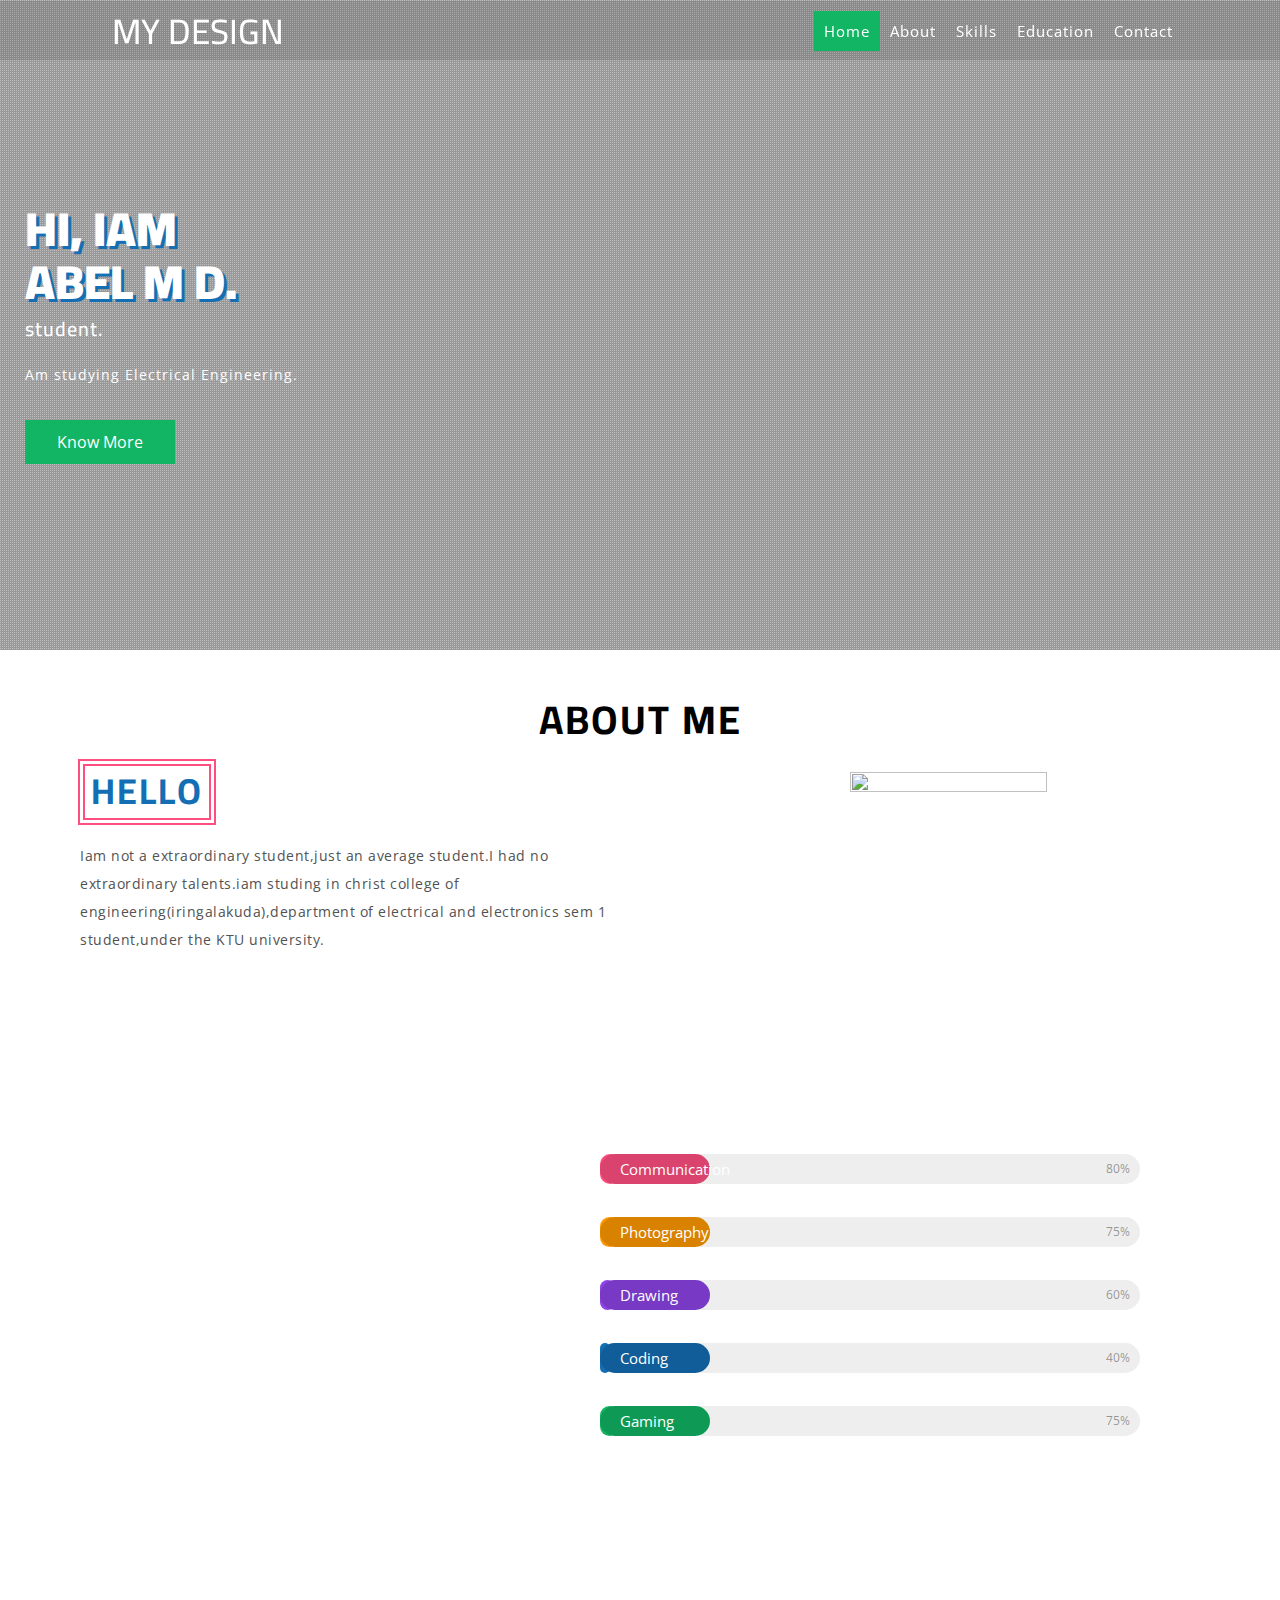
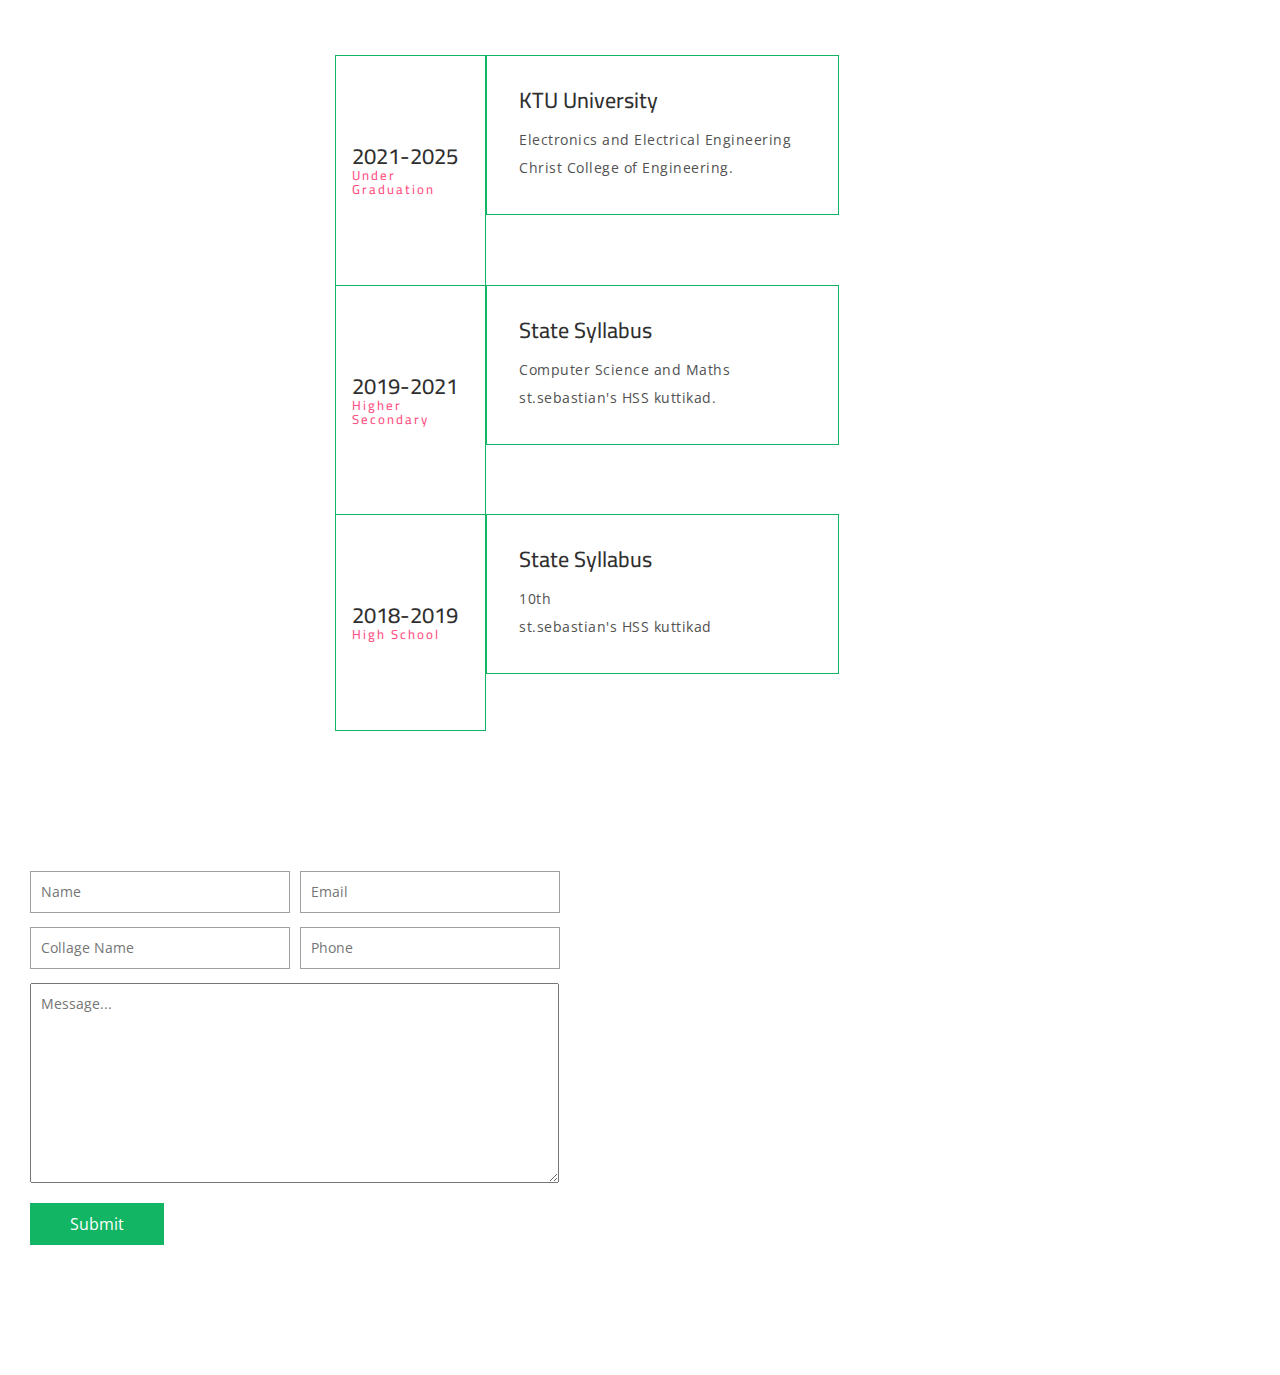
==== commit b24ad0a4: "Update index.html" ====
--- a/index.html
+++ b/index.html
@@ -387,7 +387,7 @@
 	<script type="text/javascript" src="js/move-top.js"></script>
 	<script type="text/javascript" src="js/easing.js"></script>
 	<!-- here stars scrolling script -->
-	<script type="text/javascript">
+	<script type="text/javascript"> 
 		/*$(document).ready(function() {
 			/*
 				var defaults = {
